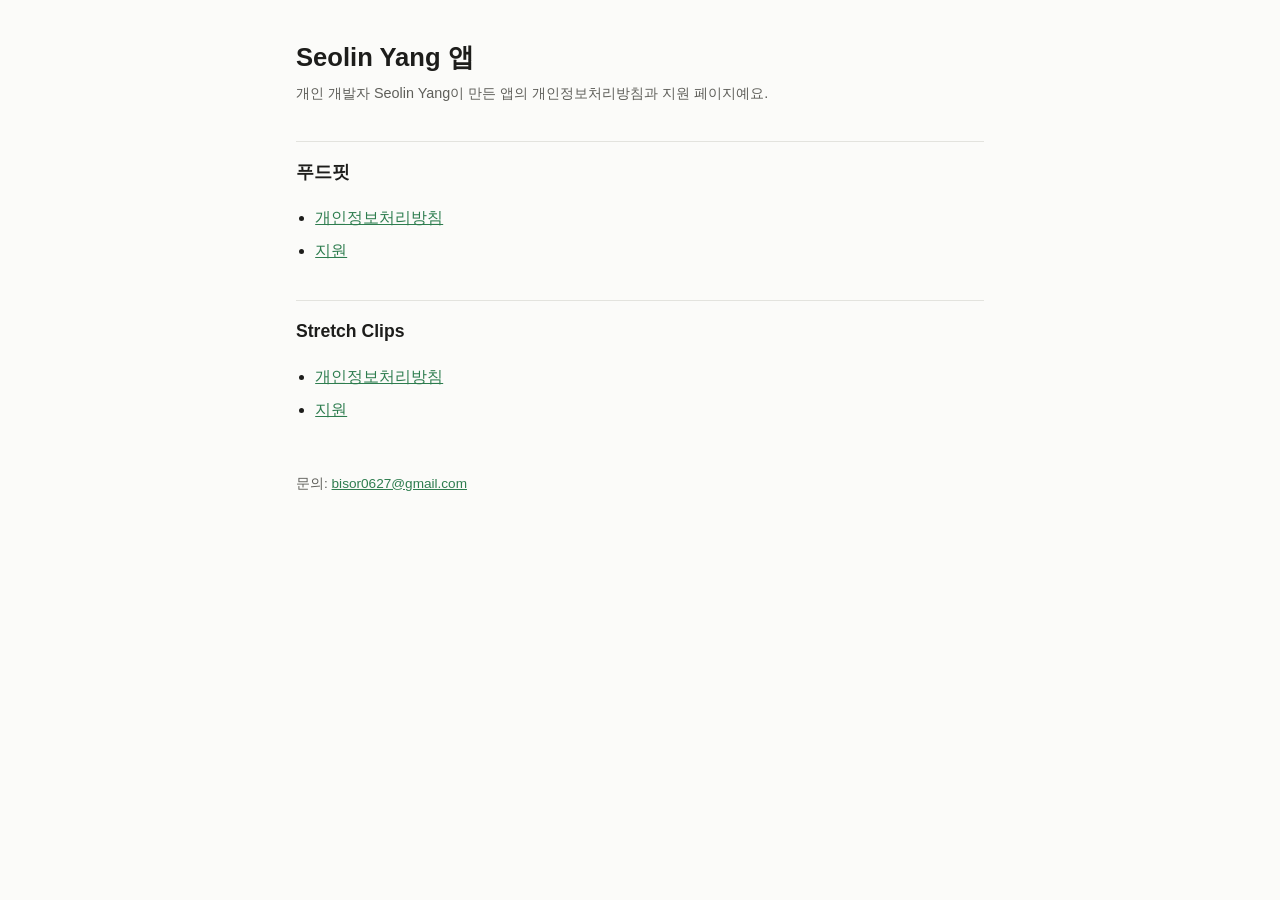
==== index.html @ 2f4fd31b "Add privacy policy and support pages for foodfit and Stretch Clips" ====
<!doctype html>
<html lang="ko">
<head>
<meta charset="utf-8">
<meta name="viewport" content="width=device-width, initial-scale=1">
<title>Seolin Yang 앱</title>
<link rel="stylesheet" href="assets/style.css">
</head>
<body>
<main>
<h1>Seolin Yang 앱</h1>
<p class="meta">개인 개발자 Seolin Yang이 만든 앱의 개인정보처리방침과 지원 페이지예요.</p>
<h2>푸드핏</h2>
<ul>
  <li><a href="foodfit/privacy.html">개인정보처리방침</a></li>
  <li><a href="foodfit/support.html">지원</a></li>
</ul>
<h2>Stretch Clips</h2>
<ul>
  <li><a href="stretch-clips/privacy.html">개인정보처리방침</a></li>
  <li><a href="stretch-clips/support.html">지원</a></li>
</ul>
<footer>문의: <a href="mailto:bisor0627@gmail.com">bisor0627@gmail.com</a></footer>
</main>
</body>
</html>
---- assets/style.css ----
:root {
  --bg: #fbfbf9; --fg: #1d1d1b; --muted: #5f5f5a; --line: #e3e3de; --accent: #2e7d4f; --card: #ffffff;
  color-scheme: light dark;
}
@media (prefers-color-scheme: dark) {
  :root { --bg: #151514; --fg: #ececea; --muted: #a3a39d; --line: #33332f; --accent: #7cc79a; --card: #1d1d1b; }
}
* { box-sizing: border-box; }
body {
  margin: 0; background: var(--bg); color: var(--fg);
  font: 16px/1.7 -apple-system, BlinkMacSystemFont, "Apple SD Gothic Neo", "Noto Sans KR", sans-serif;
  word-break: keep-all; overflow-wrap: break-word;
}
main { max-width: 720px; margin: 0 auto; padding: 40px 16px 64px; }
h1 { font-size: 1.6rem; line-height: 1.35; margin: 0 0 4px; }
h2 { font-size: 1.1rem; margin: 36px 0 8px; padding-top: 16px; border-top: 1px solid var(--line); }
p, li { margin: 6px 0; }
ul { padding-left: 1.2em; }
a { color: var(--accent); }
.meta { color: var(--muted); font-size: .9rem; margin-bottom: 24px; }
.note { background: var(--card); border: 1px solid var(--line); border-radius: 10px; padding: 12px 16px; }
table { width: 100%; border-collapse: collapse; font-size: .95rem; }
th, td { text-align: left; vertical-align: top; padding: 8px; border-bottom: 1px solid var(--line); }
th { width: 30%; color: var(--muted); font-weight: 600; }
nav { font-size: .9rem; margin-bottom: 24px; }
footer { margin-top: 48px; color: var(--muted); font-size: .85rem; }
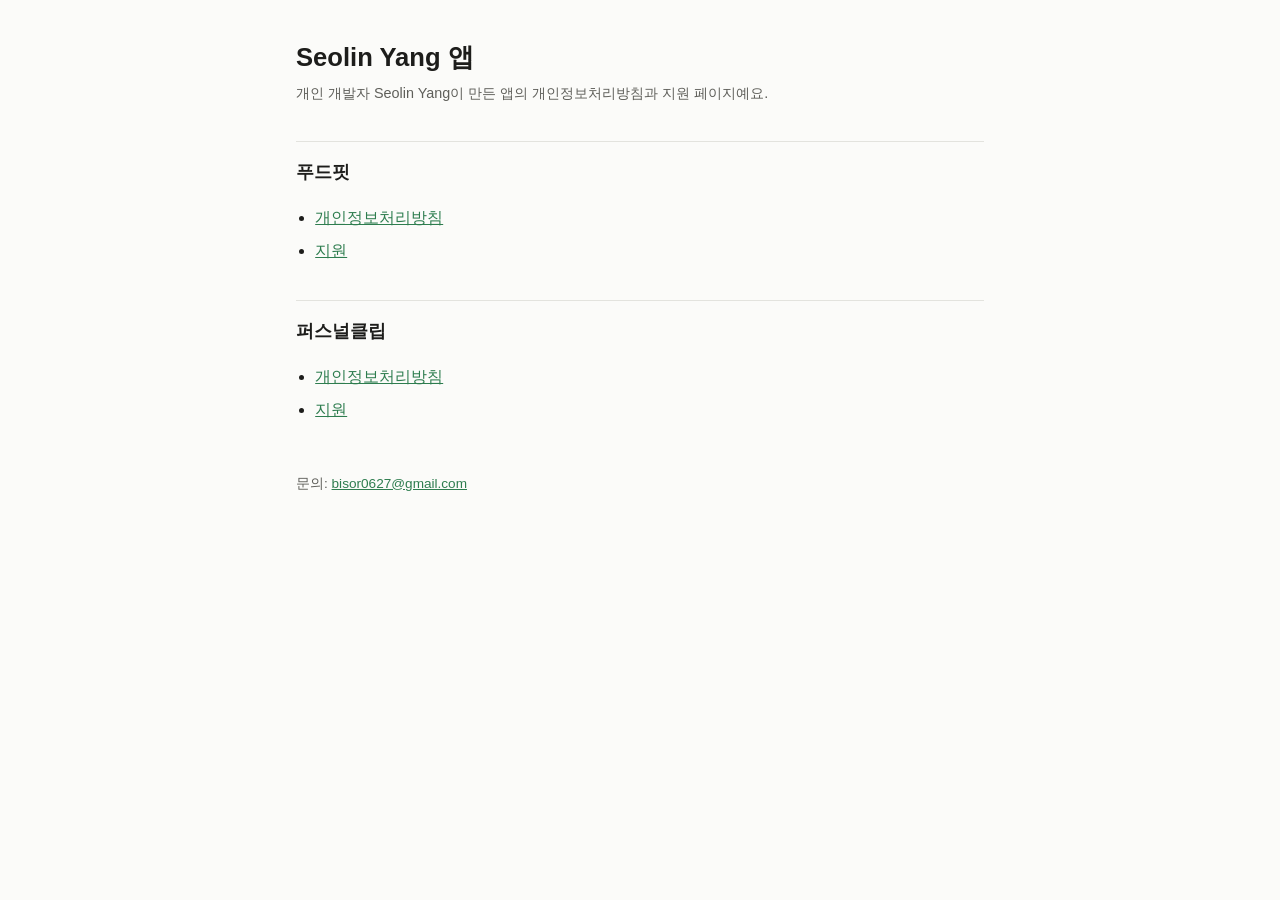
==== commit a46fe12b: "퍼스널클립: rename and on-device-by-default privacy (Anthropic only when 'Claude로 나누기' is on)" ====
--- a/index.html
+++ b/index.html
@@ -15,7 +15,7 @@
   <li><a href="foodfit/privacy.html">개인정보처리방침</a></li>
   <li><a href="foodfit/support.html">지원</a></li>
 </ul>
-<h2>Stretch Clips</h2>
+<h2>퍼스널클립</h2>
 <ul>
   <li><a href="stretch-clips/privacy.html">개인정보처리방침</a></li>
   <li><a href="stretch-clips/support.html">지원</a></li>
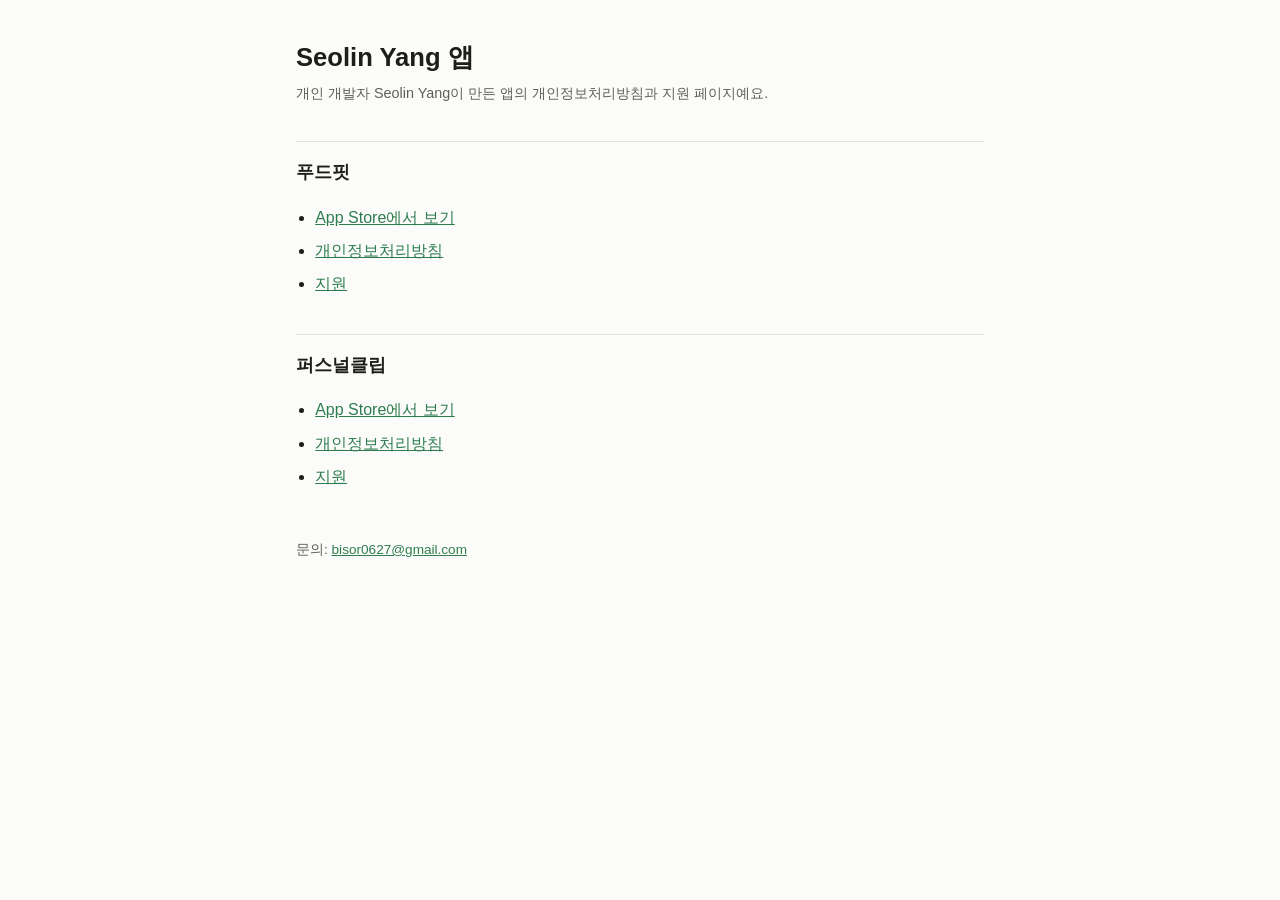
==== commit 8638e883: "Index: App Store links for 푸드핏 and 퍼스널클립" ====
--- a/index.html
+++ b/index.html
@@ -12,11 +12,13 @@
 <p class="meta">개인 개발자 Seolin Yang이 만든 앱의 개인정보처리방침과 지원 페이지예요.</p>
 <h2>푸드핏</h2>
 <ul>
+  <li><a href="https://apps.apple.com/kr/app/id6832881347">App Store에서 보기</a></li>
   <li><a href="foodfit/privacy.html">개인정보처리방침</a></li>
   <li><a href="foodfit/support.html">지원</a></li>
 </ul>
 <h2>퍼스널클립</h2>
 <ul>
+  <li><a href="https://apps.apple.com/kr/app/id6832889304">App Store에서 보기</a></li>
   <li><a href="stretch-clips/privacy.html">개인정보처리방침</a></li>
   <li><a href="stretch-clips/support.html">지원</a></li>
 </ul>
